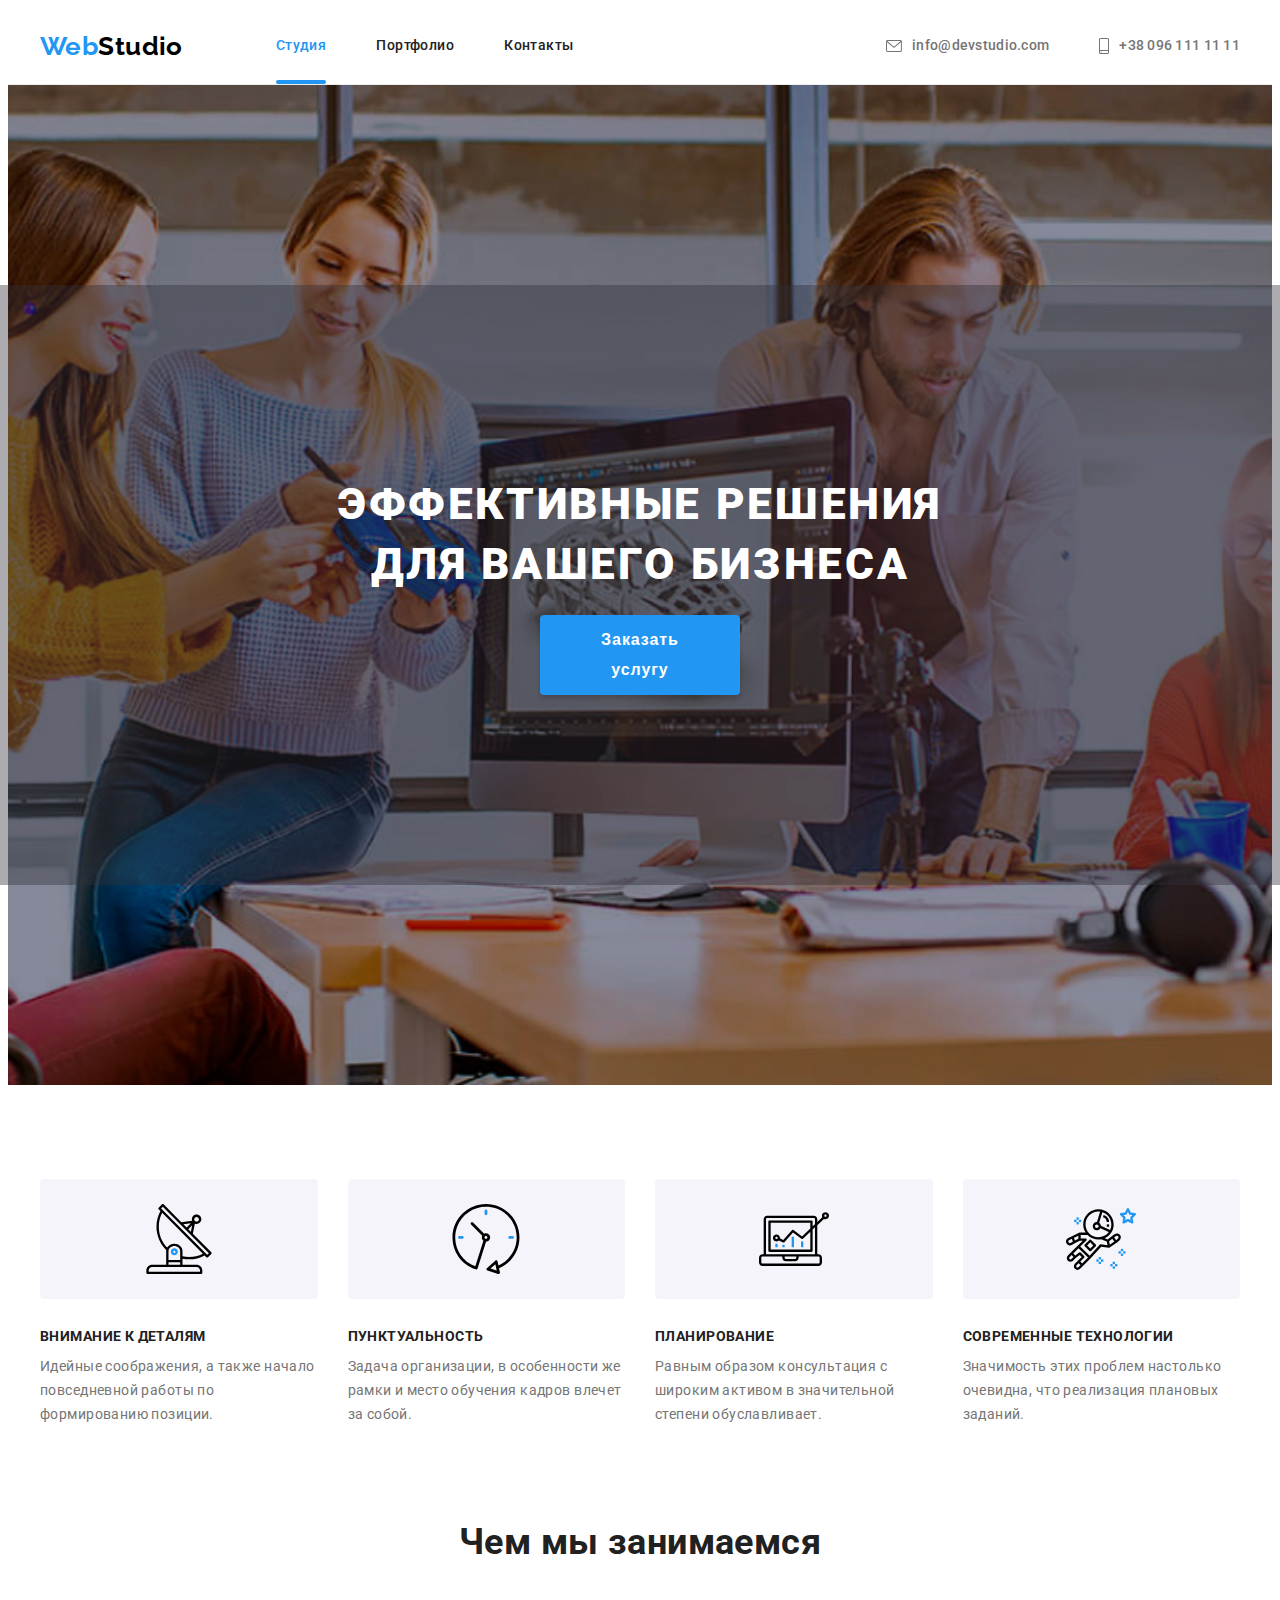
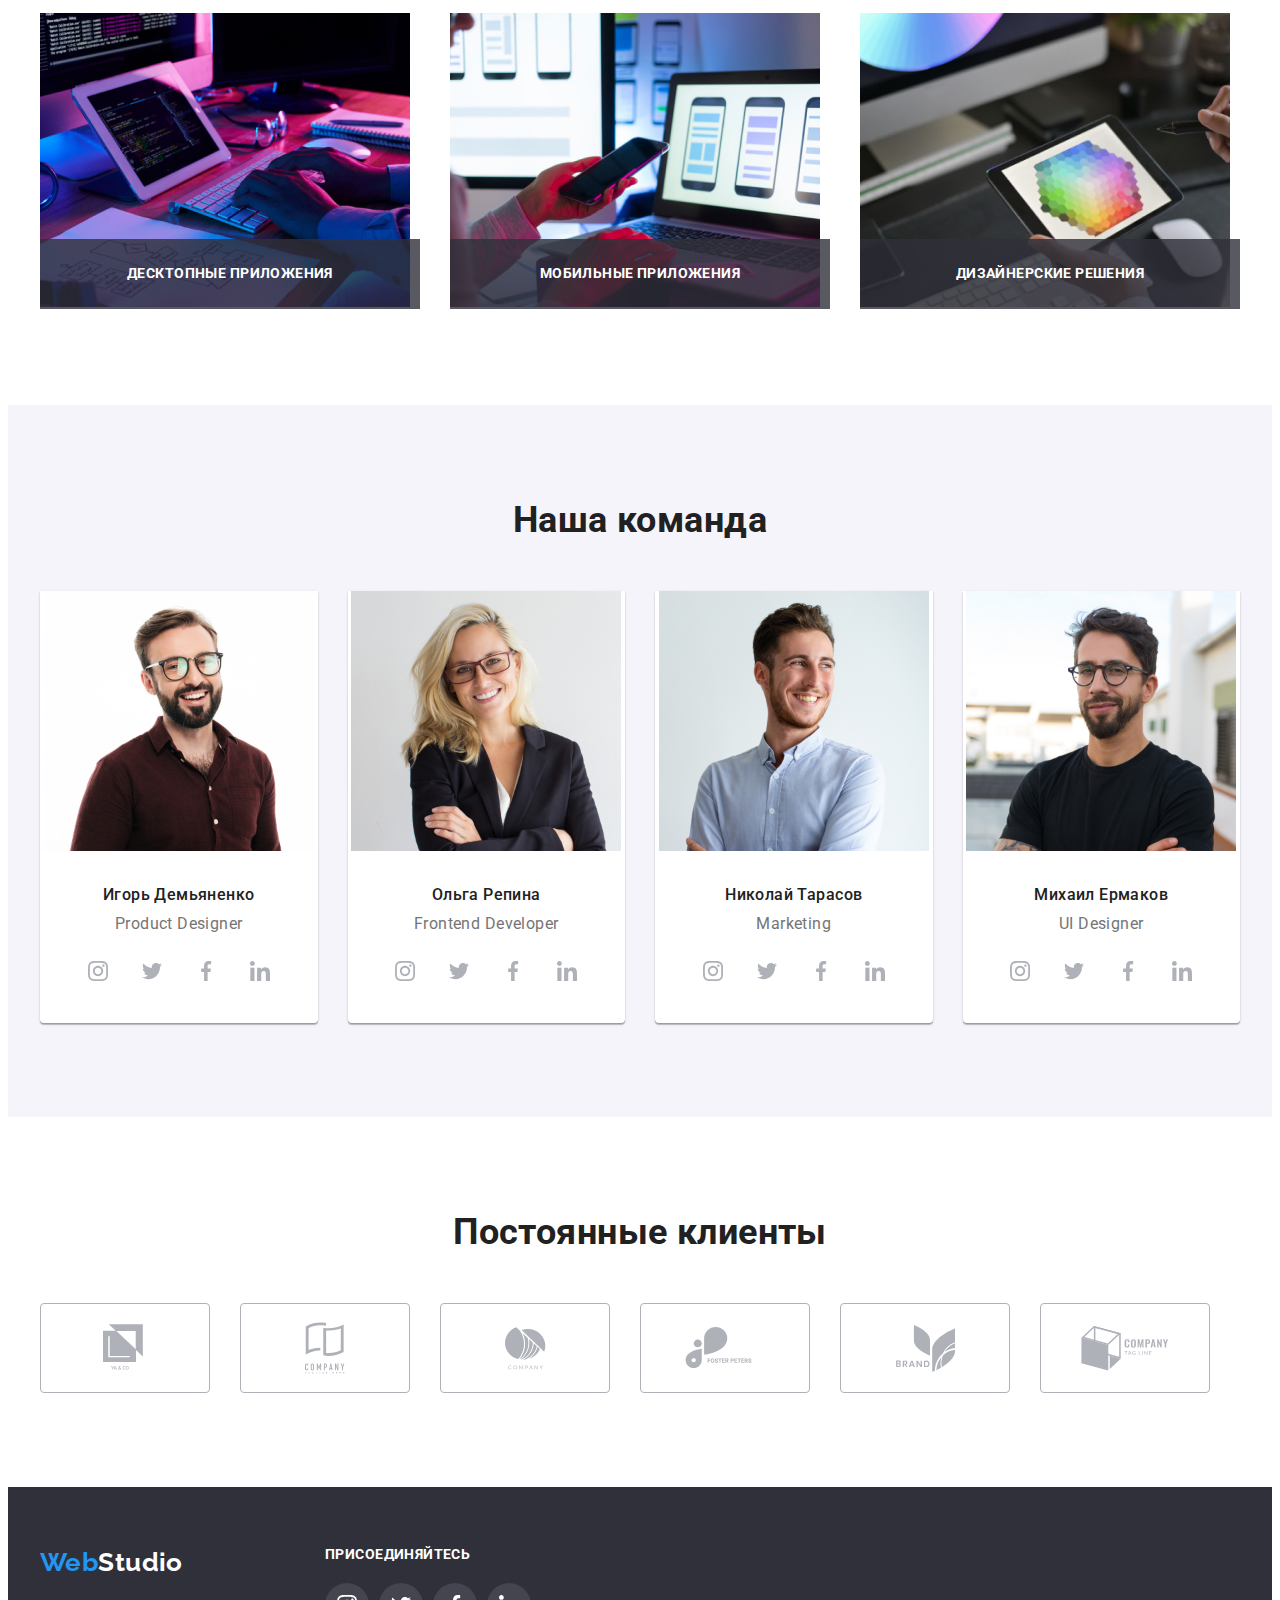
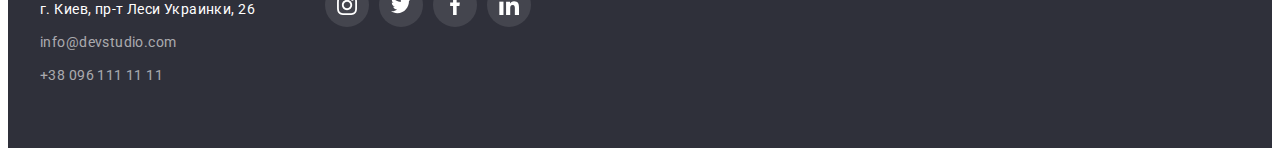
==== index.html @ a4f02f0b "first part" ====
<!DOCTYPE html>
<html lang="en">
  <head>
    <link rel="stylesheet" href="https://cdnjs.cloudflare.com/ajax/libs/modern-normalize/1.0.0/modern-normalize.min.css" integrity="sha512-ISS7cAi1PEhQ8jnbJpJZMd29NlhNj4AWYyLOSp2CE/CsHxTCu+r+t0D2yoJudVrd0/8fTVPUVDzY5Tvli75u/g==" crossorigin="anonymous" />
    <meta charset="UTF-8" />
    <meta http-equiv="X-UA-Compatible" content="IE=edge" />
    <meta name="viewport" content="width=device-width, initial-scale=1.0" />
    <title>Studio</title>
    <link rel="preconnect" href="https://fonts.gstatic.com">
    <link href="https://fonts.googleapis.com/css2?family=Raleway:wght@700&family=Roboto:wght@400;500;700;900&display=swap" rel="stylesheet">   
    <link rel="stylesheet" href="./css/styles.css">
  </head>
  <body>
    <header class="page-header">
      <div class="container">
      <nav class="nav">
        <a class="logo" href="./index.html"><span class="web-logo">Web</span>Studio</a>
        <ul class="nav-list list">
          <li><a href="./index.html" class="menu-link current ">Студия</a></li>
          <li><a href="./portfolio.html" class="menu-link"> Портфолио</a></li>
          <li><a href="#" class="menu-link">Контакты</a></li>
        </ul>
      </nav>
        <a href="mailto:info@devstudio.com" class="our-contacts hdr-mail">
          <svg class="contacts-icon" height="12px" width="16px">
            <use href="./img/svg/sprite.svg#icon-envelope"></use>
          </svg>
          info@devstudio.com</a>
        <a href="tel:+380961111111" class="our-contacts">
          <svg class="contacts-icon" height="16px" width="10px">
          <use href="./img/svg/sprite.svg#icon-smartphone"></use>
        </svg>
        +38 096 111 11 11</a>
    </div>
    </header>
     <main>
    <section class="topsection hero-section">
      <div class="container hero">
      <h1 class="main-heading">Эффективные решения для вашего бизнеса</h1>
      <button class="service-button" type="button" data-modal-open>Заказать услугу</button>
    </div>
    </section> 
    <section class="section">
      <div class="container">
      <h2 class="hiden">Preferenses</h2>
      <ul class="preferenses-list list card">
        <li class="item mainfo">
          <div class="svgcontainer">
          <svg class="preferenses-icons">
            <use href="./img/svg/sprite.svg#icon-antenna"></use>
          </svg>
        </div>
          <h3 class="preferenses-headers">Внимание к деталям</h3>
          <p>
            Идейные соображения, а также начало повседневной работы по
            формированию позиции.
          </p>
        </li>
        <li class="item mainfo">
          <div class="svgcontainer">
            <svg class="preferenses-icons">
              <use href="./img/svg/sprite.svg#icon-clock"></use>
            </svg>
          </div>
          <h3 class="preferenses-headers">Пунктуальность</h3>
          <p>
            Задача организации, в особенности же рамки и место обучения кадров
            влечет за собой.
          </p>
        </li>
        <li class="item mainfo">
          <div class="svgcontainer">
          <svg class="preferenses-icons">
            <use href="./img/svg/sprite.svg#icon-diagram"></use>
          </svg>
        </div>
          <h3 class="preferenses-headers">Планирование</h3>
          <p>
            Равным образом консультация с широким активом в значительной степени
            обуславливает.
          </p>
        </li>
        <li class="item mainfo">
          <div class="svgcontainer">
          <svg class="preferenses-icons">
            <use href="./img/svg/sprite.svg#icon-astronaut"></use>
          </svg>
        </div>
          <h3 class="preferenses-headers">Современные технологии</h3>
          <p>
            Значимость этих проблем настолько очевидна, что реализация плановых
            заданий.
          </p>
        </li>
      </ul>
    </div>
    </section>
    <section class="section works-section">
      <div class="container">
      <h2 class="our-works">Чем мы занимаемся</h2>
      <ul class="list card">
        <li class="jl-items item">
          <img
            src="./img/box_1.jpg"
            alt="first image"
            width="370"
          />
          <div class="overlay">
            <p class="overlay-text">Десктопные приложения</p>
          </div>
        </li>
        <li class="jl-items item">
          <img
            src="./img/box_2.jpg"
            alt="second image"
            width="370"
          />
          <div class="overlay">
            <p class="overlay-text">Мобильные приложения</p>
          </div>
        </li>
        <li class="jl-items item">
          <img
            src="./img/box_3.jpg"
            alt="third image"
            width="370"
          />
          <div class="overlay">
            <p class="overlay-text">Дизайнерские решения</p>
          </div>
        </li>
      </ul>
    </div>
    </section>
    <section class="section team-sect">
      <div class="container">
        <h2 class="team">Наша команда</h2>
        <ul class="teamlist list card">
          <li class="item team-item">
            <img class="team-block" src="./img/igor.jpg" alt="Product Designer" 
            height="260" 
            width="270"/>
            <h3 class="middle-headers">Игорь Демьяненко</h3>
            <p class="team-block-class">Product Designer</p>
            <ul class="socials list team-block">
              <li class="socials-item">
                <a href="" class="socials-links">
                  <svg class="socials-icons">
                    <use href="./img/svg/sprite.svg#icon-instagram"></use>
                  </svg>
                </a>
              </li>
              <li class="socials-item">
                <a href="" class="socials-links">
                  <svg class="socials-icons">
                    <use href="./img/svg/sprite.svg#icon-twitter"></use>
                  </svg>
                </a>
              </li>
              <li class="socials-item">
                <a href="" class="socials-links">
                  <svg class="socials-icons">
                    <use href="./img/svg/sprite.svg#icon-facebook"></use>
                  </svg>
                </a>
              </li><li class="socials-item">
                <a href="" class="socials-links">
                  <svg class="socials-icons">
                    <use href="./img/svg/sprite.svg#icon-linkedin"></use>
                  </svg>
                </a>
              </li>
            </ul>
          </li>
          <li class="item team-item">
            <img class="team-block"
              src="./img/olga.jpg"
              alt="Frontend Developer"
              height="260" 
              width="270"/>
            <h3 class="middle-headers">Ольга Репина</h3>
            <p class="team-block-class">Frontend Developer</p>
            <ul class="socials list team-block">
              <li class="socials-item">
                <a href="" class="socials-links">
                  <svg class="socials-icons">
                    <use href="./img/svg/sprite.svg#icon-instagram"></use>
                  </svg>
                </a>
              </li>
              <li class="socials-item">
                <a href="" class="socials-links">
                  <svg class="socials-icons">
                    <use href="./img/svg/sprite.svg#icon-twitter"></use>
                  </svg>
                </a>
              </li>
              <li class="socials-item">
                <a href="" class="socials-links">
                  <svg class="socials-icons">
                    <use href="./img/svg/sprite.svg#icon-facebook"></use>
                  </svg>
                </a>
              </li><li class="socials-item">
                <a href="" class="socials-links">
                  <svg class="socials-icons">
                    <use href="./img/svg/sprite.svg#icon-linkedin"></use>
                  </svg>
                </a>
              </li>
            </ul>
          </li>
          <li class="item team-item">
            <img class="team-block" src="./img/nikolai.jpg" alt="Marketing" 
            height="260" 
            width="270"/>
            <h3 class="middle-headers">Николай Тарасов</h3>
            <p class="team-block-class">Marketing</p>
            <ul class="socials list team-block">
              <li class="socials-item">
                <a href="" class="socials-links">
                  <svg class="socials-icons">
                    <use href="./img/svg/sprite.svg#icon-instagram"></use>
                  </svg>
                </a>
              </li>
              <li class="socials-item">
                <a href="" class="socials-links">
                  <svg class="socials-icons">
                    <use href="./img/svg/sprite.svg#icon-twitter"></use>
                  </svg>
                </a>
              </li>
              <li class="socials-item">
                <a href="" class="socials-links">
                  <svg class="socials-icons">
                    <use href="./img/svg/sprite.svg#icon-facebook"></use>
                  </svg>
                </a>
              </li><li class="socials-item">
                <a href="" class="socials-links">
                  <svg class="socials-icons">
                    <use href="./img/svg/sprite.svg#icon-linkedin"></use>
                  </svg>
                </a>
              </li>
            </ul>
          </li>
          <li class="item team-item">
            <img class="team-block" src="./img/misha.jpg" alt="UI Designer" 
            height="260" 
            width="270"/>
            <h3 class="middle-headers">Михаил Ермаков</h3>
            <p class="team-block-class">UI Designer</p>
            <ul class="socials list team-block">
              <li class="socials-item">
                <a href="" class="socials-links">
                  <svg class="socials-icons">
                    <use href="./img/svg/sprite.svg#icon-instagram"></use>
                  </svg>
                </a>
              </li>
              <li class="socials-item">
                <a href="" class="socials-links">
                  <svg class="socials-icons">
                    <use href="./img/svg/sprite.svg#icon-twitter"></use>
                  </svg>
                </a>
              </li>
              <li class="socials-item">
                <a href="" class="socials-links">
                  <svg class="socials-icons">
                    <use href="./img/svg/sprite.svg#icon-facebook"></use>
                  </svg>
                </a>
              </li><li class="socials-item">
                <a href="" class="socials-links">
                  <svg class="socials-icons">
                    <use href="./img/svg/sprite.svg#icon-linkedin"></use>
                  </svg>
                </a>
              </li>
            </ul>
          </li>
        </ul>
      </div>
    </section>
    <section class="section">
      <div class="container">
        <h2 class="team">Постоянные клиенты</h2>
        <ul class="clients list">
          <li class="clients-list">
            <a href="" class="clients-link">
              <svg class="clients-icon" width="44px" height="49px">
                <use href="./img/svg/sprite.svg#icon-logo-1"></use>
              </svg>
            </a>
          </li>
          <li class="clients-list">
            <a href="" class="clients-link">
              <svg class="clients-icon" width="40px" height="52px">
                <use href="./img/svg/sprite.svg#icon-logo-2"></use>
              </svg>
            </a>
          </li>
          <li class="clients-list">
            <a href="" class="clients-link">
              <svg class="clients-icon" width="41px" height="43px">
                <use href="./img/svg/sprite.svg#icon-logo-3"></use>
              </svg>
            </a>
          </li>
          <li class="clients-list">
            <a href="" class="clients-link">
              <svg class="clients-icon" width="80px" height="42px">
                <use href="./img/svg/sprite.svg#icon-logo-4"></use>
              </svg>
            </a>
          </li>
          <li class="clients-list">
            <a href="" class="clients-link">
              <svg class="clients-icon" width="59px" height="47px">
                <use href="./img/svg/sprite.svg#icon-logo-5"></use>
              </svg>
            </a>
          </li>
          <li class="clients-list">
            <a href="" class="clients-link">
              <svg class="clients-icon" width="88px" height="45px">
                <use href="./img/svg/sprite.svg#icon-logo-6"></use>
              </svg>
            </a>
          </li>
        </ul>
      </div>
    </section>
    </main>
    <footer>
      <div class="container footer">
        <div class="info">
          <a class="footer-logo" href="./index.html"><span class="web-logo">Web</span>Studio</a>
          <address class="foot-address">
              <span class="address ft-design ">г. Киев, пр-т Леси Украинки, 26</span>
              <a class="footer-contacts  footer-item" href="mailto:info@devstudio.com">info@devstudio.com</a>
              <a class="footer-contacts  " href="tel:+380961111111">+38 096 111 11 11</a>
          </address>
        </div>
      <div class="join-us">
        <p class="join-title">присоединяйтесь</p>
        <ul class="footer-socials list">
          <li class="footer-socials-item">
            <a href="" class="footer-socials-links">
              <svg class="footer-socials-icons">
                <use href="./img/svg/sprite.svg#icon-instagram"></use>
              </svg>
            </a>
          </li>
          <li class="footer-socials-item">
            <a href="" class="footer-socials-links">
              <svg class="footer-socials-icons">
                <use href="./img/svg/sprite.svg#icon-twitter"></use>
              </svg>
            </a>
          </li>
          <li class="footer-socials-item">
            <a href="" class="footer-socials-links">
              <svg class="footer-socials-icons">
                <use href="./img/svg/sprite.svg#icon-facebook"></use>
              </svg>
            </a>
          </li>
          <li class="footer-socials-item">
            <a href="" class="footer-socials-links">
              <svg class="footer-socials-icons">
                <use href="./img/svg/sprite.svg#icon-linkedin"></use>
              </svg>
            </a>
          </li>
        </ul>
      </div>
      </div>
    </footer> 
    <div class="backdrop is-hidden" data-modal>
      <div class="modal-window">
        <button class="modal-close-btn" data-modal-close>
          <img src="./img/svg/close-second.svg" alt="close-modal">
        </button>
        <h2 class="modal-form-title">Оставьте свои данные, мы вам перезвоним</h2>
        <form name="user-contacts" class="modal-form">
            <label for="your-name" class="modal-form-label">Имя
            <input type="text" id="your-name" name="user-name" class="modal-form-inputs modal-inputs" pattern="^[a-zA-ZА-Яа-яЁё\s]+$" />
            <svg class="modal-svg" id="your-name">
              <use href="./img/svg/sprite2.svg#person"></use>
            </svg>
          </label>
            <label for="tel" class="modal-form-label">Телефон
            <input type="tel" name="user-tel" id="tel" class="modal-form-inputs modal-inputs" pattern="[0-9]{10}" />
            <svg class="modal-svg" id="tel">
              <use href="./img/svg/sprite2.svg#phone"></use>
            </svg>
          </label>
            <label for="email" class="modal-form-label">Почта
            <input type="email" name="user-email" id="email" class="modal-form-inputs modal-inputs" />
            <svg class="modal-svg" id="email">
              <use href="./img/svg/sprite2.svg#email"></use>
            </svg>
          </label>
          <label for="comment" class="modal-form-label modal-labels">Комментарий
            <textarea name="comment" id="comment" placeholder="Введите текст" class="modal-form-textarea modal-inputs"></textarea>
          </label>
            <input type="checkbox" name="user-checkbox" id="checkbox" class="checkbox hiden"/>
            <label for="checkbox" class="modal-form-checkbox">Соглашаюсь с рассылкой и принимаю <a href="#" class="modal-link">Условия договора</a></label>
          <button type="submit" class="service-button modal-btn">Отправить</button>
        </form>
      </div>
    </div>
    <script src="./js/modal.js"></script>
  </body>
</html>
---- css/styles.css ----
body{
    background: var(--white-main-and-other);

    font-family: 'Roboto', sans-serif;
    font-weight: 400;
    font-size: 14px;
    letter-spacing: 0.03em;
    line-height: 1.14;
    color: var(--text-font-color);
}
:root{
    --headers-font-color: #212121;
    --text-font-color:  #757575;
    --other-fonts: #2196F3;
    --white-main-and-other: #fff;
    --svg-icons:#AFB1B8;
    --grey-background: #F5F4FA;
   
}
h1,
h2,
h3,
h4,
h5,
h6,
p,
ul {
  margin: 0;
  padding: 0;
}
.container{
    width: 1200px;
    padding-left: 15px;
    padding-right: 15px;
    margin-right: auto;
    margin-left: auto;
}
.section{
    padding: 94px 0 ;
}
.card{
    display: flex;
    flex-wrap: wrap;
    margin-left: -30px;
    margin-top: -30px;
}
.item{
    margin-left: 30px;
    margin-top: 30px;
}
.preferenses-headers{
    font-style: normal;
    font-weight: bold;
    font-size: 14px;

    margin-bottom: 10px;
    color: var(--headers-font-color);
}
.middle-headers{
    
    font-style: normal;
    font-weight: 500;
    font-size: 16px;
    line-height: 1.19;
    text-align: center;

    margin-bottom: 10px;
    color: var(--headers-font-color);
}
.page-header{
    padding-top: 15px;
    padding-bottom: 15px;
    border-bottom: 1px solid #ECECEC;
}
.page-header .container{
    display: flex;
    align-items: center;
    justify-content: flex-start;
}
.logo{
    font-family: Raleway;
    font-style: normal;
    font-weight: bold;
    font-size: 26px;
    line-height: 1.19;
    color: #000;
    text-decoration: none;
}
.web-logo{
    color: var(--other-fonts);
}
.nav{
    display: flex;
    margin-right: auto;
    align-items: center;

}
.nav-list{
    display: inline-flex;
    margin-left: 93px;
}
.nav-list li:not(:last-child) {
    margin-right: 50px;
}
.nav-list .current{
    color: var(--other-fonts);
}
.menu-link{
    position: relative;
}
.current::after{
    content: "";
    display: block;
    position: absolute;

    bottom: -30px;
    width: 100%;
    height: 4px;
    background: var(--other-fonts);
    border-radius: 2px;
}
.nav-list a{
    display: inline-block;

    font-weight: 500;
    line-height: 1.14;
    color: var(--headers-font-color);
    text-decoration: none;

    transition-property: color;
    transition-duration: 250ms;
    transition-delay: cubic-bezier(0.4, 0, 0.2, 1);;
}

.our-contacts {
    display: flex;
    align-items: center;
    padding-top: 15px;
    padding-bottom: 15px;

    font-weight: 500;
    letter-spacing: 0.02em;
    text-decoration: none;
    color: var(--text-font-color);

    transition-property: color;
    transition-duration: 250ms;
    transition-delay: cubic-bezier(0.4, 0, 0.2, 1);
}
.hdr-mail{
    margin-right: 50px;
}
.nav-list a:hover,
.nav-list a:focus,
.our-contacts:hover,
.our-contacts:focus{
    color: var(--other-fonts);

}
.contacts-icon{
    display: inline-block;
    margin-right: 10px;
    fill: var(--text-font-color) ;

    transition-property: fill;
    transition-duration: 250ms;
    transition-delay: cubic-bezier(0.4, 0, 0.2, 1); ;
}
.our-contacts:focus .contacts-icon,
.our-contacts:hover .contacts-icon{
    fill: var(--other-fonts);
}
.topsection{
    display: flex;
    align-items: center;
    justify-content: center;
    max-width: 1600px;
    height: 600px;
    margin-right: auto;
    margin-left: auto;
    padding: 200px 0;
    background: #C4C4C4;

    background-image: url(../img/hero.jpg);
    background-repeat: no-repeat;
    background-position: center;
    background-size: cover;
}
.topsection::after{
    content: "";
    position: absolute;
    display: block;
    width: 1600px;
    height: 600px;
    background: rgba(47, 48, 58, 0.4);
    z-index: 1;
}
 .hero{
    position: absolute;
    z-index: 2;
    display: flex;
    align-items: center;
    flex-direction: column;
    align-content: center;
} 

.main-heading{
    width: calc(100% / 12 * 7);
    margin-bottom: 20px;

    font-weight: 900;
    font-size: 44px;
    line-height: 1.36;
    text-align: center;
    letter-spacing: 0.06em;
    text-transform: uppercase;
    color: var(--white-main-and-other);
}

.service-button{
    display: inline-block;
    align-items: center;
    text-align: center;
    padding: 10px 32px;
    max-width: 200px;


    font-weight: 700;
    font-size: 16px;
    line-height: 1.88;
    letter-spacing: 0.058em;

    color: var(--white-main-and-other);
    background: var(--other-fonts);
    box-shadow: 0px 4px 4px rgba(0, 0, 0, 0.15);
    border-radius: 4px;
    border: 0;
    cursor: pointer;
}
.list{
    list-style: none;
}
.hiden {
    display: none;
}
.svgcontainer{
    display: flex;
    align-items: center;
    justify-content: center;
    padding: auto;
    padding-top: 25px;
    padding-bottom: 25px;
    margin-bottom: 30px;
    background: var(--grey-background);
    border-radius: 4px;
}
.preferenses-icons{
    width: 70px;
    height: 70px;
}
.preferenses-list h3{
    font-weight: 700;
    text-transform: uppercase;
}
.preferenses-list p{
    line-height: 1.71;
}

.mainfo{
    flex-basis: calc((100% - 4 * 30px) / 4 );
}
.team-sect{
    background: var(--grey-background);
}
.works-section{
    padding-top: 0;
}
.jl-items{
    position: relative;
    flex-basis: calc((100% - 3 * 30px) / 3);
}
.overlay{
    display: flex;
    align-items: center;
    justify-content: center;
    position: absolute;
    height: 70px;
    width: 100%;

    background:  rgba(47, 48, 58, 0.8);
    z-index: 1;
    bottom: 2px;
}
.overlay-text{
    font-style: normal;
    font-weight: 700;
    letter-spacing: 0.03em;
    text-transform: uppercase;

    color: var(--white-main-and-other);
}
.our-works,
.team{
    margin-bottom: 50px;

    font-weight: 700;
    font-size: 36px;
    line-height: 1.17;
    color: var(--headers-font-color);
    text-align: center;
}
.team-item{
    flex-basis: calc((100% - 4 * 30px) / 4);

    font-size: 16px;
    line-height: 1.19;
    text-align: center;

    background: var(--white-main-and-other);
    box-shadow: 0px 1px 3px rgba(0, 0, 0, 0.12), 0px 1px 1px rgba(0, 0, 0, 0.14), 0px 2px 1px rgba(0, 0, 0, 0.2);
    border-radius: 0px 0px 4px 4px;
}
.team-block{
    margin-bottom: 30px;
}
.team-block-class{
    margin-bottom: 16px;
}
.teamlist h3{
    font-weight: 500;
}
.socials{
    display: inline-flex;
}
.socials-item:not(:last-child){
margin-right: 10px;
}
.socials-links{
    display: flex;
    align-items: center;
    justify-content: center;
    width: 44px;
    height: 44px;
    border-radius: 50%;

    transition-property: color;
    transition-duration: 250ms;
    transition-delay: cubic-bezier(0.4, 0, 0.2, 1); ;
}
.socials-links:hover,
.socials-links:focus{
background-color: var(--other-fonts);
}
.socials-links:hover .socials-icons,
.socials-links:focus .socials-icons{
    fill: var(--white-main-and-other);
}
.socials-icons{
    width: 20px;
    height: 20px;
    fill: var(--svg-icons);

    transition-property: fill;
    transition-duration: 250ms;
    transition-delay: cubic-bezier(0.4, 0, 0.2, 1); 
}
.clients{
    display: flex;  
}
.clients-link{
    display: inline-flex;
    align-items: center;
    justify-content: center;
    width: 170px;
    height: 90px;
    border: 1px solid var(--svg-icons);
    box-sizing: border-box;
    border-radius: 4px;

    transition-property: border;
    transition-duration: 250ms;
    transition-delay: cubic-bezier(0.4, 0, 0.2, 1); ;
    
}
.clients-list:not(:last-child){
    margin-right: 30px;
}
.clients-link:hover,
.clients-link:focus{
    border: 1px solid var(--other-fonts);
    box-sizing: border-box;
    border-radius: 4px;
} 
.clients-link:hover .clients-icon,
.clients-link:focus .clients-icon{
    fill: var(--other-fonts);
}
.footer{
    display: flex;
}
.footer-logo{
    display: inline-block;
    margin-bottom: 20px;

    font-family: Raleway;
    font-style: normal;
    font-weight: bold;
    font-size: 26px;
    line-height: 1.19;
    color: var(--white-main-and-other);
    text-decoration: none;
}
.clients-icon{
    fill: var(--svg-icons);

    transition-property: fill;
    transition-duration: 250ms;
    transition-delay: cubic-bezier(0.4, 0, 0.2, 1);;
}
.foot-address{
    display: flex;
    flex-direction: column;
}
.ft-design{
    margin-bottom: 9px;
}
.footer-item{
    margin-bottom: 9px;
}
.address{
    line-height: 1.71;
    color: var(--white-main-and-other);
    text-decoration: none;
    font-style: normal;
    text-decoration: none;
}
.footer-contacts{
    line-height: 1.71;
    color: rgba(255, 255, 255, 0.6);
    text-decoration: none;
    font-style: normal;

    transition-property: color;
    transition-duration: 250ms;
    transition-delay: cubic-bezier(0.4, 0, 0.2, 1);;
}
.footer-contacts:hover,
.footer-contacts:focus{
    color: var(--other-fonts);
    cursor: pointer;
}
footer{
    padding-top: 60px;
    padding-bottom: 60px;
    background-color: #2F303A;
}
.join-us{
    display: block;
    margin-left: 70px;
}
.join-title{
    display: block;
    margin-bottom: 20px;

    font-style: normal;
    font-weight: 700;
    text-transform: uppercase;
    color: var(--white-main-and-other);
}
.footer-socials{
    display: flex;
}

.footer-socials-item:not(:last-child){
    margin-right: 10px;
}
.footer-socials-links{
    display: flex;
    align-items: center;
    justify-content: center;
    width: 44px;
    height: 44px;
    border-radius: 50%;
    background: rgba(255, 255, 255, 0.1);

    transition-property: background-color;
    transition-duration: 250ms;
    transition-delay: cubic-bezier(0.4, 0, 0.2, 1);
}
.footer-socials-links:hover,
.footer-socials-links:focus{
    background-color: var(--other-fonts);
}
.footer-socials-icons{
    width: 20px;
    height: 20px;
    fill: var(--white-main-and-other);
}

/* portfolio */
.portfolio-btn{
    display: flex;
    justify-content: center;
}
.buttons-list{
    display: inline-block;
    margin-bottom: 50px;
}
.buttons-list:not(:last-child) {
    margin-right: 8px;
}
.buttons{
    display: inline-block;
    background: var(--grey-background);
    border-radius: 4px;
    padding: 6px 22px;
    border: 0px;

    font-family: 'Roboto';
    font-weight: 500;
    font-size: 16px;
    line-height: 1.63;
    text-align: center;
    color: var(--headers-font-color);

    transition-property: background-color, color, box-shadow;
    transition-duration: 250ms;
    transition-delay: cubic-bezier(0.4, 0, 0.2, 1);

}
.buttons:hover,
.buttons:focus{
    color: var(--white-main-and-other);
    background-color: var(--other-fonts);
    box-shadow: 0px 3px 1px rgba(0, 0, 0, 0.1), 0px 1px 2px rgba(0, 0, 0, 0.08), 0px 2px 2px rgba(0, 0, 0, 0.12);
    border-radius: 4px;
    cursor: pointer; 
}

 .examples{
    display: flex;
    flex-wrap: wrap;
    margin-top: -30px;
    margin-left: -30px;
}
.portfolio-card{
    display: flex;
    flex-direction: column;
    margin-top: 30px;
    margin-left: 30px;
}
.item-portfolio{
    text-decoration: none;

    overflow: hidden;
    transition-property: box-shadow;
    transition-duration: 250ms;
    transition-delay: cubic-bezier(0.4, 0, 0.2, 1);
}
.item-portfolio img{
    display: block;
}
.item-portfolio:hover,
.item-portfolio:focus{
    box-shadow: 0px 1px 1px rgba(0, 0, 0, 0.12), 0px 4px 4px rgba(0, 0, 0, 0.06), 1px 4px 6px rgba(0, 0, 0, 0.16);
}
.overlay-group{
    position: relative;
    max-width: 370px;
    max-height: 294px;
}
.item-portfolio:hover .portfolio-overlay,
.item-portfolio:focus .portfolio-overlay{
    transform: translatey(0);
}
.portfolio-overlay{
    position: absolute;
    height: 100%;
    width: 100%;
    background: rgba(33, 150, 243, 0.9);;
    top: 0;
    transition-property: transform;
    transform: translatey(101%);
    transition-duration: 250ms;
    transition-delay: cubic-bezier(0.4, 0, 0.2, 1);

}
.pf-overlay-txt{

    margin: 63px 24px;

    font-weight: 400;
    font-size: 18px;
    line-height: 1.56;
    color: var(--white-main-and-other);
}

.boxes{
    position: relative;
    z-index: 5;
    padding: 20px 24px;
    background: var(--white-main-and-other);
    border: 1px solid #EEEEEE;
} 
.portfolio-card{
    flex-basis: calc((100% - 3 * 30px) / 3);
}  
.works-list h3 {
    font-weight: 700;
    font-size: 18px;
    line-height: 2;
    letter-spacing: 0.06em;
    color: var(--headers-font-color);
}
.cards-txt{
    display: inline-block;
    
    font-size: 16px;
    line-height: 1.88;
    color: var(--text-font-color);
}
.backdrop{
    position: fixed;
    top: 0;
    left: 0;
    width: 100%;
    height: 100%;
    background-color: rgba(0, 0, 0, 0.2);
    z-index: 5;
}
.backdrop.is-hidden{
    opacity: 0;
    visibility: hidden;
    pointer-events: none;
}
.modal-window{
    position: absolute;
    top: 50%;
    left: 50%;
    transform: translate(-50%, -50%);

    width: 528px;
    height: 581px;
    padding: 40px;

    background: var(--white-main-and-other);
    box-shadow: 0px 1px 3px rgba(0, 0, 0, 0.12), 0px 1px 1px rgba(0, 0, 0, 0.14), 0px 2px 1px rgba(0, 0, 0, 0.2);
    border-radius: 4px;
}
.modal-close-btn{
    display: flex;
    justify-content: center;
    align-items: center;
    position: absolute;
    top: 8px;
    right: 8px;

    width: 30px;
    height: 30px;
    background: #FFFFFF;
    border: 1px solid rgba(0, 0, 0, 0.1);
    box-sizing: border-box;
    border-radius: 50%;
    cursor: pointer;
}
.modal-form{
    display: flex;
    flex-direction: column;
    align-items: center;
}
.modal-form-title{
    margin-bottom: 12px;
    font-style: normal;
    font-weight: 700;
    font-size: 20px;
    line-height: 1.15;
    text-align: center;
    color: var(--headers-font-color);
}
.modal-form-label{
    position: relative;
    display: flex;
    flex-direction: column;
    margin-bottom: 10px;
    width: 100%;

    font-style: normal;
    font-weight: 400;
    font-size: 12px;
    line-height: 1.17;
    letter-spacing: 0.01em;
    color: var( --text-font-color);
}
.modal-form-inputs{
    margin-top: 4px;
    padding-left: 42px;
    height: 40px;
    border: 1px solid rgba(33, 33, 33, 0.2);
    box-sizing: border-box;
    border-radius: 4px;
}
input:-webkit-autofill,
input:-webkit-autofill:hover, 
input:-webkit-autofill:focus{
    font-family: 'Roboto';
    font-weight: 400;
    font-size: 14px;
    letter-spacing: 0.03em;
    line-height: 1.14;
    color: var(--text-font-color);
    box-shadow: 0 0 0px 1000px #fff inset;
}
.modal-svg{
    position: absolute;
    left: 12px;
    width: 18px;
    height: 18px;
    bottom: 11px;
    fill: var(--headers-font-color);
}
.modal-inputs:focus {
    outline: none;
    border: 1px solid var(--other-fonts);
    background-color: var(--white-main-and-other);
}
.modal-inputs:focus + .modal-svg{
    fill: var(--other-fonts);
}

.modal-form-textarea{
    padding: 12px 16px;
    margin-top: 4px;
    resize: none;
    height: 120px;
    margin-bottom: 20px;
    border: 1px solid rgba(33, 33, 33, 0.2);
    box-sizing: border-box;
    border-radius: 4px;
}
.modal-form-textarea::placeholder{
    font-size: 14px;
    line-height: 1.14;
    letter-spacing: 0.01em;
    color: rgba(117, 117, 117, 0.5);
}

.modal-form-checkbox{
    display: inline-block;
    margin-bottom: 30px;

    font-style: normal;
    font-weight: 400;
    font-size: 14px;
    line-height: 1.71;
    color: var(--text-font-color);
}
.modal-form-checkbox::before{
    content: "";
    display: inline-block;
    position: relative;
    top: 3px;
    left: -8px;
    width: 16px;
    height: 16px;
    border: 2px solid #212121;;
    border-radius: 2px;
}
.checkbox:checked + .modal-form-checkbox::before{
    background: url(../img/svg/Vector.svg);
    background-repeat: no-repeat;
    background-position: center;
    background-size: contain;
    background-color: var(--other-fonts);
    border: var(--other-fonts);
}
.modal-link{
    color: var(--other-fonts);
}
.modal-btn{
    padding: 10px 55px;
}
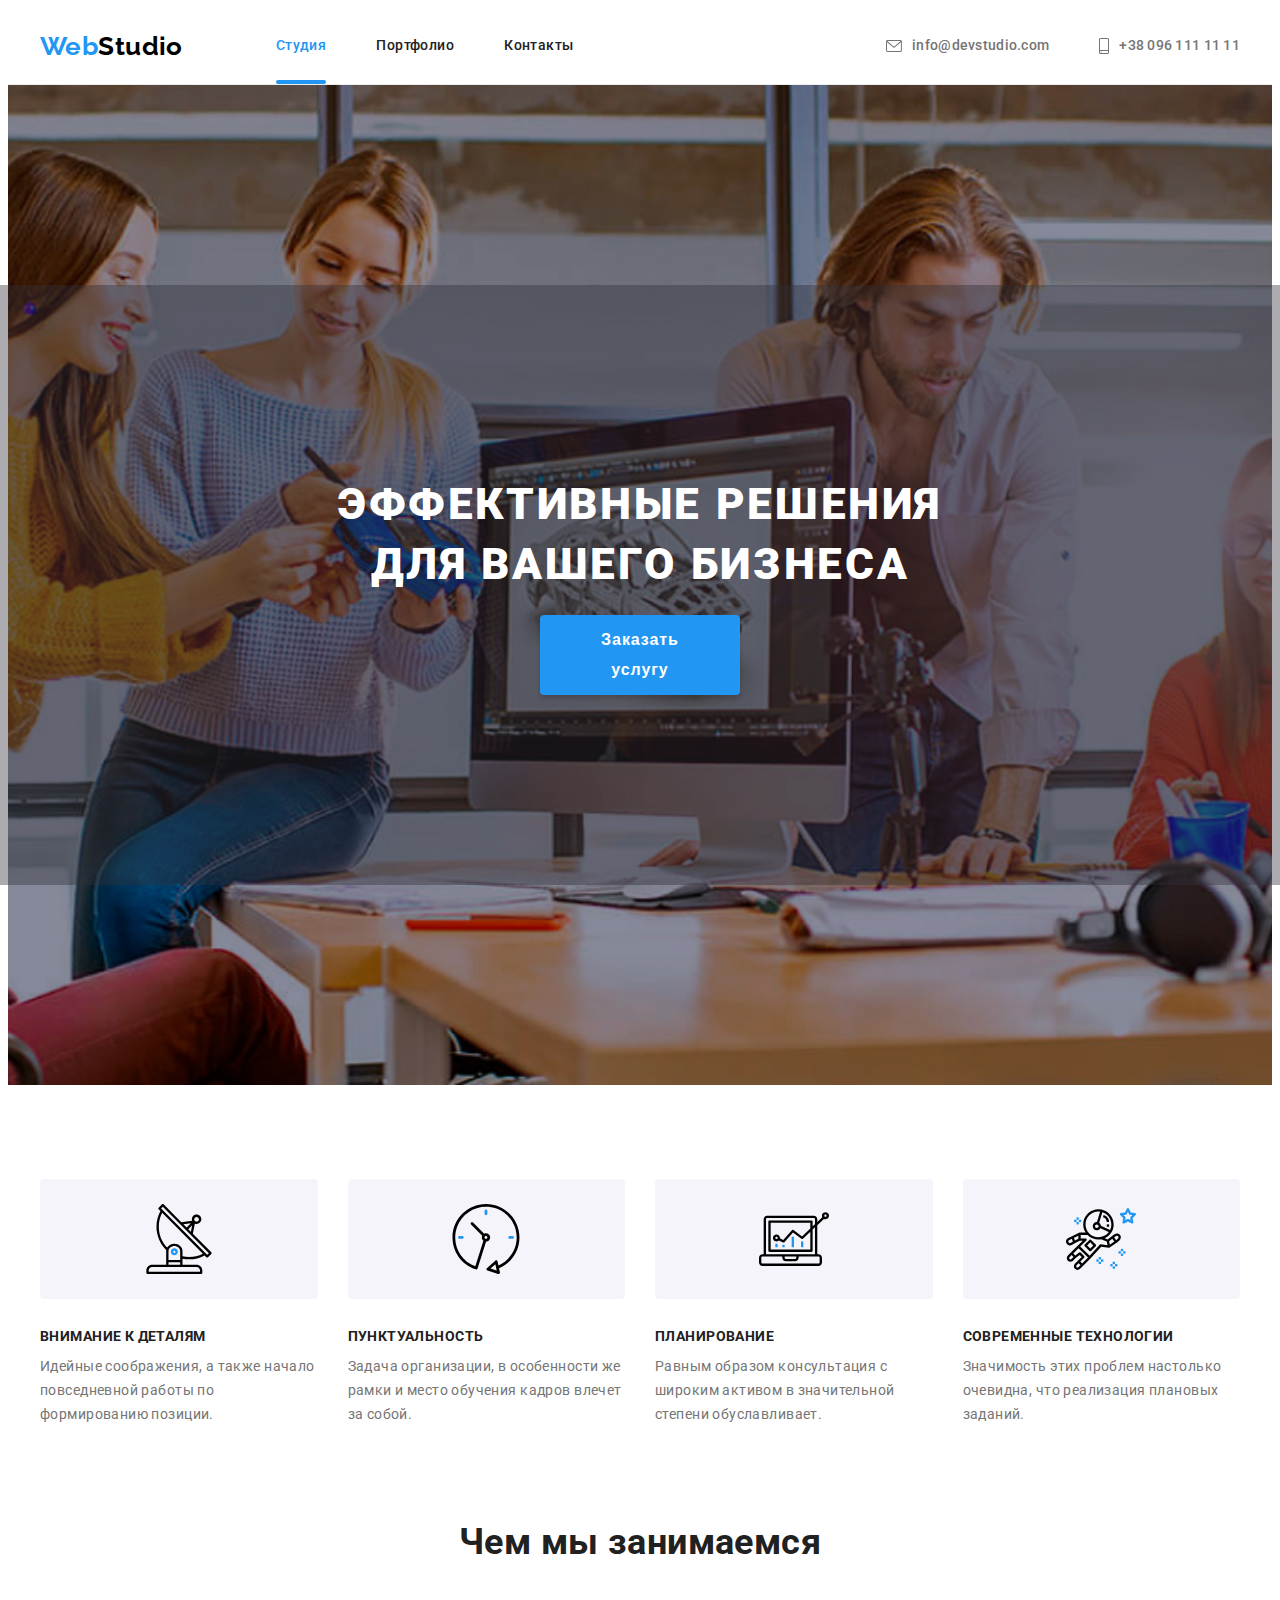
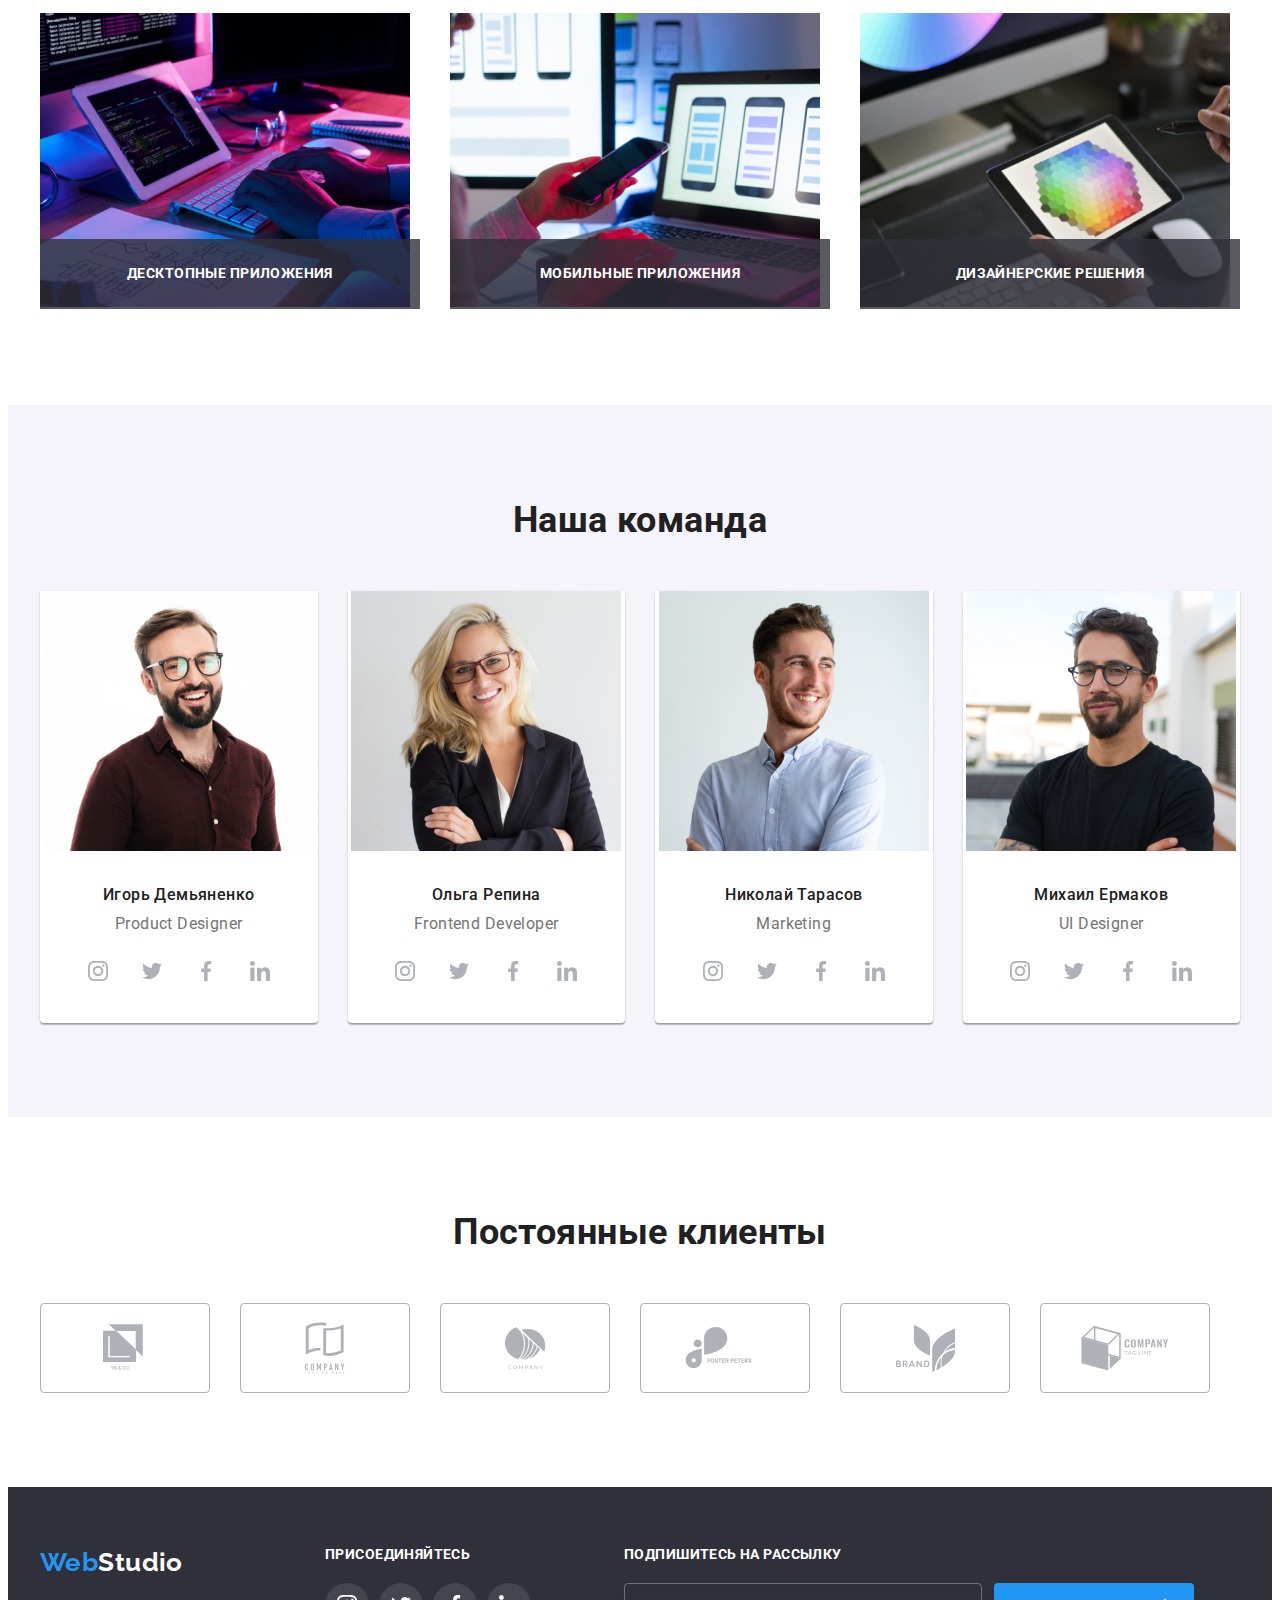
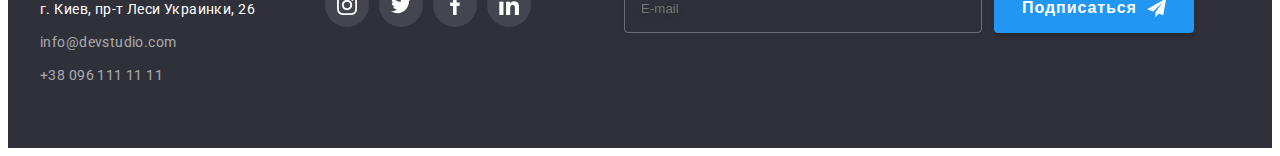
==== commit 593d545c: "close btn" ====
--- a/index.html
+++ b/index.html
@@ -345,45 +345,61 @@
               <a class="footer-contacts  " href="tel:+380961111111">+38 096 111 11 11</a>
           </address>
         </div>
-      <div class="join-us">
-        <p class="join-title">присоединяйтесь</p>
-        <ul class="footer-socials list">
-          <li class="footer-socials-item">
-            <a href="" class="footer-socials-links">
-              <svg class="footer-socials-icons">
-                <use href="./img/svg/sprite.svg#icon-instagram"></use>
-              </svg>
-            </a>
-          </li>
-          <li class="footer-socials-item">
-            <a href="" class="footer-socials-links">
-              <svg class="footer-socials-icons">
-                <use href="./img/svg/sprite.svg#icon-twitter"></use>
-              </svg>
-            </a>
-          </li>
-          <li class="footer-socials-item">
-            <a href="" class="footer-socials-links">
-              <svg class="footer-socials-icons">
-                <use href="./img/svg/sprite.svg#icon-facebook"></use>
-              </svg>
-            </a>
-          </li>
-          <li class="footer-socials-item">
-            <a href="" class="footer-socials-links">
-              <svg class="footer-socials-icons">
-                <use href="./img/svg/sprite.svg#icon-linkedin"></use>
-              </svg>
-            </a>
-          </li>
-        </ul>
-      </div>
+        <div class="join-us">
+          <p class="join-title">присоединяйтесь</p>
+          <ul class="footer-socials list">
+            <li class="footer-socials-item">
+              <a href="" class="footer-socials-links">
+                <svg class="footer-socials-icons">
+                  <use href="./img/svg/sprite.svg#icon-instagram"></use>
+                </svg>
+              </a>
+            </li>
+            <li class="footer-socials-item">
+              <a href="" class="footer-socials-links">
+                <svg class="footer-socials-icons">
+                  <use href="./img/svg/sprite.svg#icon-twitter"></use>
+                </svg>
+              </a>
+            </li>
+            <li class="footer-socials-item">
+              <a href="" class="footer-socials-links">
+                <svg class="footer-socials-icons">
+                  <use href="./img/svg/sprite.svg#icon-facebook"></use>
+                </svg>
+              </a>
+            </li>
+            <li class="footer-socials-item">
+              <a href="" class="footer-socials-links">
+                <svg class="footer-socials-icons">
+                  <use href="./img/svg/sprite.svg#icon-linkedin"></use>
+                </svg>
+              </a>
+            </li>
+          </ul>
+        </div>
+        <div class="subscribe-form">
+          <p class="join-title">подпишитесь на рассылку</p>
+        <form class="subscribe">
+          <label for="sub-email" class="sub-label">
+          <input class="sub-input" type="email" id="sub-email" placeholder="E-mail">
+          </label>
+          <button type="submit" class="sub-btn">
+            Подписаться
+            <svg class="subsc-svg" width="24px" height="24px">
+              <use href="./img/svg/sprite2.svg#icon-send"></use>
+            </svg>
+          </button>
+        </form>
+        </div>
       </div>
     </footer> 
     <div class="backdrop is-hidden" data-modal>
       <div class="modal-window">
         <button class="modal-close-btn" data-modal-close>
-          <img src="./img/svg/close-second.svg" alt="close-modal">
+          <svg class="close-svg" width="18" height="18" viewBox="0 0 18 18" fill="none" xmlns="http://www.w3.org/2000/svg">
+            <path d="M15 4.10786L13.8921 3L9.5 7.39214L5.10786 3L4 4.10786L8.39214 8.5L4 12.8921L5.10786 14L9.5 9.60786L13.8921 14L15 12.8921L10.6079 8.5L15 4.10786Z" fill="black"/>
+          </svg>
         </button>
         <h2 class="modal-form-title">Оставьте свои данные, мы вам перезвоним</h2>
         <form name="user-contacts" class="modal-form">
--- a/css/styles.css
+++ b/css/styles.css
@@ -496,7 +496,55 @@
     height: 20px;
     fill: var(--white-main-and-other);
 }
-
+.subscribe-form{
+    display: block;
+    margin-left: 93px;
+}
+.subscribe{
+    display: flex;
+}
+.sub-input{
+    height: 50px;
+    width: 358px;
+    border: 1px solid rgba(255, 255, 255, 0.3);
+    box-sizing: border-box;
+    filter: drop-shadow(0px 4px 4px rgba(0, 0, 0, 0.15));
+    border-radius: 4px;
+    padding: 15px 16px;
+    background: transparent;
+    color: rgba(255, 255, 255, 0.3);
+    outline: none;
+}
+.sub-label::placeholder{
+    font-size: 16px;
+    line-height: 1.25;
+    color: rgba(255, 255, 255, 0.6);
+}
+.sub-btn{
+    display: flex;
+    align-items: center;
+    text-align: center;
+    padding: 10px 28px;
+    max-width: 200px;
+    margin-left: 12px;
+
+
+    font-weight: 700;
+    font-size: 16px;
+    line-height: 1.88;
+    letter-spacing: 0.058em;
+
+    color: var(--white-main-and-other);
+    background: var(--other-fonts);
+    box-shadow: 0px 4px 4px rgba(0, 0, 0, 0.15);
+    border-radius: 4px;
+    border: 0;
+    cursor: pointer;
+    
+}
+.subsc-svg{
+    margin-left: 10px;
+}
 /* portfolio */
 .portfolio-btn{
     display: flex;
@@ -657,11 +705,21 @@
 
     width: 30px;
     height: 30px;
-    background: #FFFFFF;
+    background: var(--white-main-and-other);
     border: 1px solid rgba(0, 0, 0, 0.1);
     box-sizing: border-box;
     border-radius: 50%;
     cursor: pointer;
+}
+/* .close-svg{
+    display: block;
+    width: 18px;
+    height: 18px;
+
+} */
+.modal-close-btn:focus  .close-svg,
+.modal-close-btn:hover  .close-svg{
+    fill: var(--other-fonts);
 }
 .modal-form{
     display: flex;
@@ -699,7 +757,7 @@
     box-sizing: border-box;
     border-radius: 4px;
 }
-input:-webkit-autofill,
+/* input:-webkit-autofill,
 input:-webkit-autofill:hover, 
 input:-webkit-autofill:focus{
     font-family: 'Roboto';
@@ -709,7 +767,7 @@
     line-height: 1.14;
     color: var(--text-font-color);
     box-shadow: 0 0 0px 1000px #fff inset;
-}
+} */
 .modal-svg{
     position: absolute;
     left: 12px;
